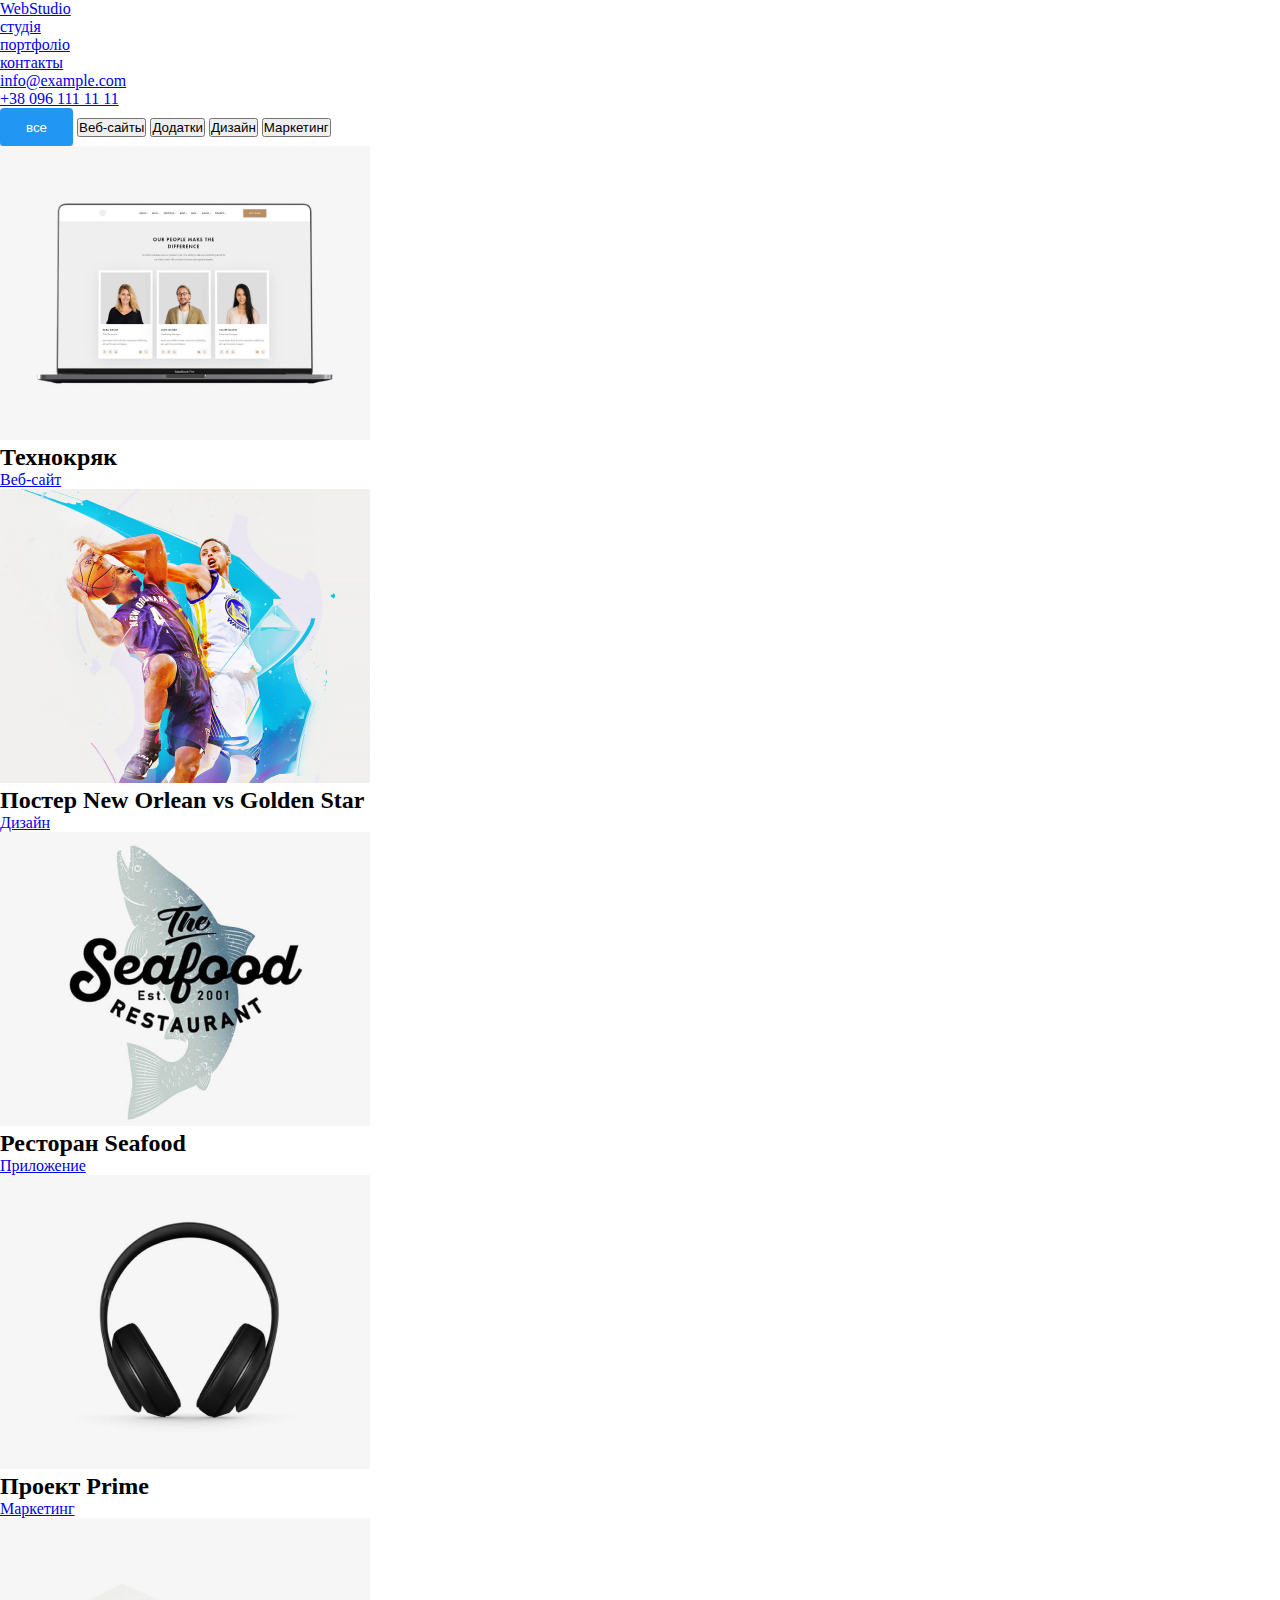
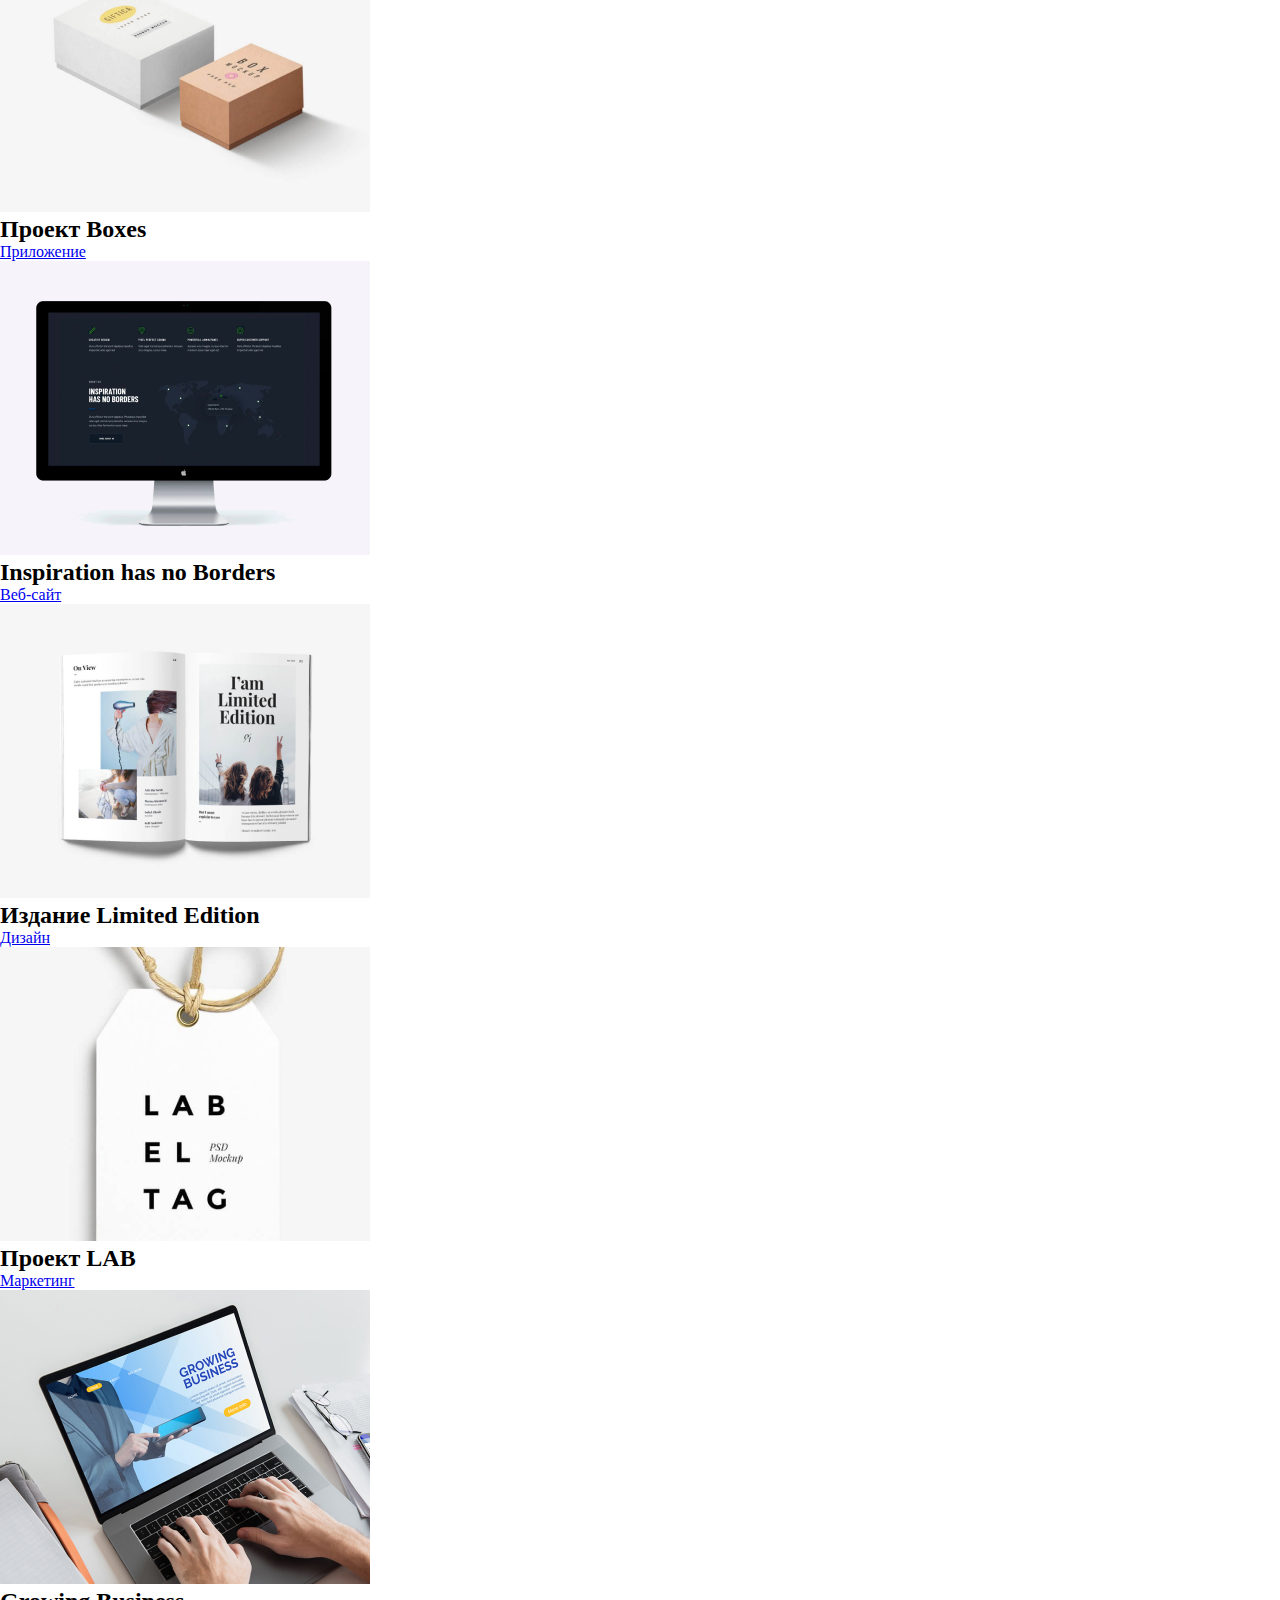
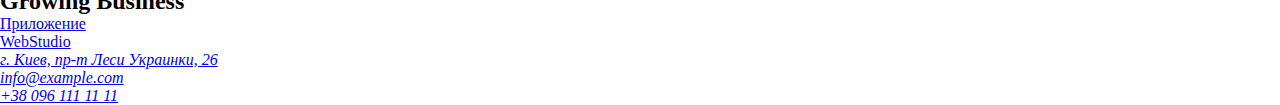
==== portfolio.html @ 1bbe21ba "исправил" ====
<!DOCTYPE html>
<html lang="ru">
<head>
    <meta charset="UTF-8">
    <meta http-equiv="X-UA-Compatible" content="IE=edge">
    <meta name="viewport" content="width=device-width, initial-scale=1.0">
    <title>Document</title>
    <link rel="stylesheet" href="css/styles.css">
</head>
<body>
    <header>
        <nav>
            <a href="./index.html">WebStudio</a>
            <ul>
                <li>
                    <a href="/index.html">студія</a>
                </li>
                <li>
                    <a href="./portfolio.html">портфоліо</a>
                </li>
                <li>
                    <a href="#">контакты</a>
                </li>
            </ul>
        </nav>
            <ul>
                <li>
                   <a class="link" href="mailto:info@devstudio.com">info@example.com</a>
               </li>
                <li>
                    <a href="tel:+380961111111">+38 096 111 11 11</a>
               </li>
            </ul>
    </header>
    <main>
        <section class="buttons">
            <button class="button2">все</button>
            <button class="button3">Веб-сайты</button>
            <button class="button4">Додатки</button>
            <button class="button5">Дизайн</button>
            <button class="button6">Маркетинг</button>
        </section>
        <section class="posters">
            <ul>
                <li>
                    <img src="./image/8.jpg" alt="технокряк" width="370">
                    <h2>
                        Технокряк
                    </h2>
                    <a href="#">Веб-сайт</a>
                </li>
                <li>
                    <img src="./image/9.jpg" alt="Постер New Orlean vs Golden Star" width="370">
                    <h2>
                        Постер New Orlean vs Golden Star
                    </h2>
                    <a href="#">Дизайн</a>
                </li>
                <li>
                    <img src="./image/10.jpg" alt="Ресторан Seafood" width="370">
                    <h2>
                        Ресторан Seafood
                    </h2>
                    <a href="#">Приложение</a>
                </li>
                <li>
                    <img src="./image/11.jpg" alt="Проект Prime" width="370">
                    <h2>
                        Проект Prime
                    </h2>
                    <a href="#">Маркетинг</a>
                </li>
                <li>
                    <img src="./image/12.jpg" alt="Проект Boxes" width="370">
                    <h2>
                        Проект Boxes
                    </h2>
                    <a href="#">Приложение</a>
                </li>
                <li>
                    <img src="./image/13.jpg" alt="Inspiration has no Borders" width="370">
                    <h2>
                        Inspiration has no Borders
                    </h2>
                    <a href="#">Веб-сайт</a>
                    <li>
                        <img src="./image/14.jpg" alt="Издание Limited Edition" width="370">
                        <h2>
                            Издание Limited Edition
                        </h2>
                        <a href="#">Дизайн</a>
                    </li>
                    <li>
                        <img src="./image/15.jpg" alt="Проект LAB" width="370">
                        <h2>
                            Проект LAB
                        </h2>
                        <a href="#">Маркетинг</a>
                    </li>
                    <li>
                        <img src="./image/16.jpg" alt="Growing Business">
                        <h2>
                            Growing Business
                        </h2>
                        <a href="#">Приложение</a>
                    </li>
                </li>
            </ul>
        </section>
        <footer" class="footer black2">
            <a href="./index.html">WebStudio</a>
            <address>
                <ul>
                    <li><a href="https://bit.ly/3pXMvUd" target="_blank" rel="noopener noreferrer">г. Киев, пр-т
                            Леси Украинки, 26</a> </li>
                    <li><a class="link" href="mailto:info@devstudio.com">info@example.com</a> </li>
                    <li><a href="tel:+380961111111">+38 096 111 11 11</a> </li>
                </ul>
            </address>
    </main>
</body>
</html>
---- css/styles.css ----
*{
    margin: 0%;
    padding: 0%;
    box-sizing: border-box;
}
.button 
{background: #2196F3;
    box-shadow: 0px 4px 4px rgba(0, 0, 0, 0.15);
    border-radius: 4px;
    color: #FFFFFF;
    width: 200px;
    height: 50px;
    border: 0;
}
.button:hover{
        background-color:#188ce8 ;
        color: #FFFFFF;
}
.section.black {
    background: #2F303A;
    color: rgb(255, 255, 255);
    transition: all 3
}
.footer.black {
    width: 1600px;
    height: 252px;
    background: #2F303A;
}
.button2
{background: #2196F3;
    width: 73px;
    height: 38px;
    color: #FFFFFF;
    border: 0;
    box-shadow: 0px 3px 1px rgba(0, 0, 0, 0.1), 0px 1px 2px rgba(0, 0, 0, 0.08), 0px 2px 2px rgba(0, 0, 0, 0.12);
    border-radius: 4px
}
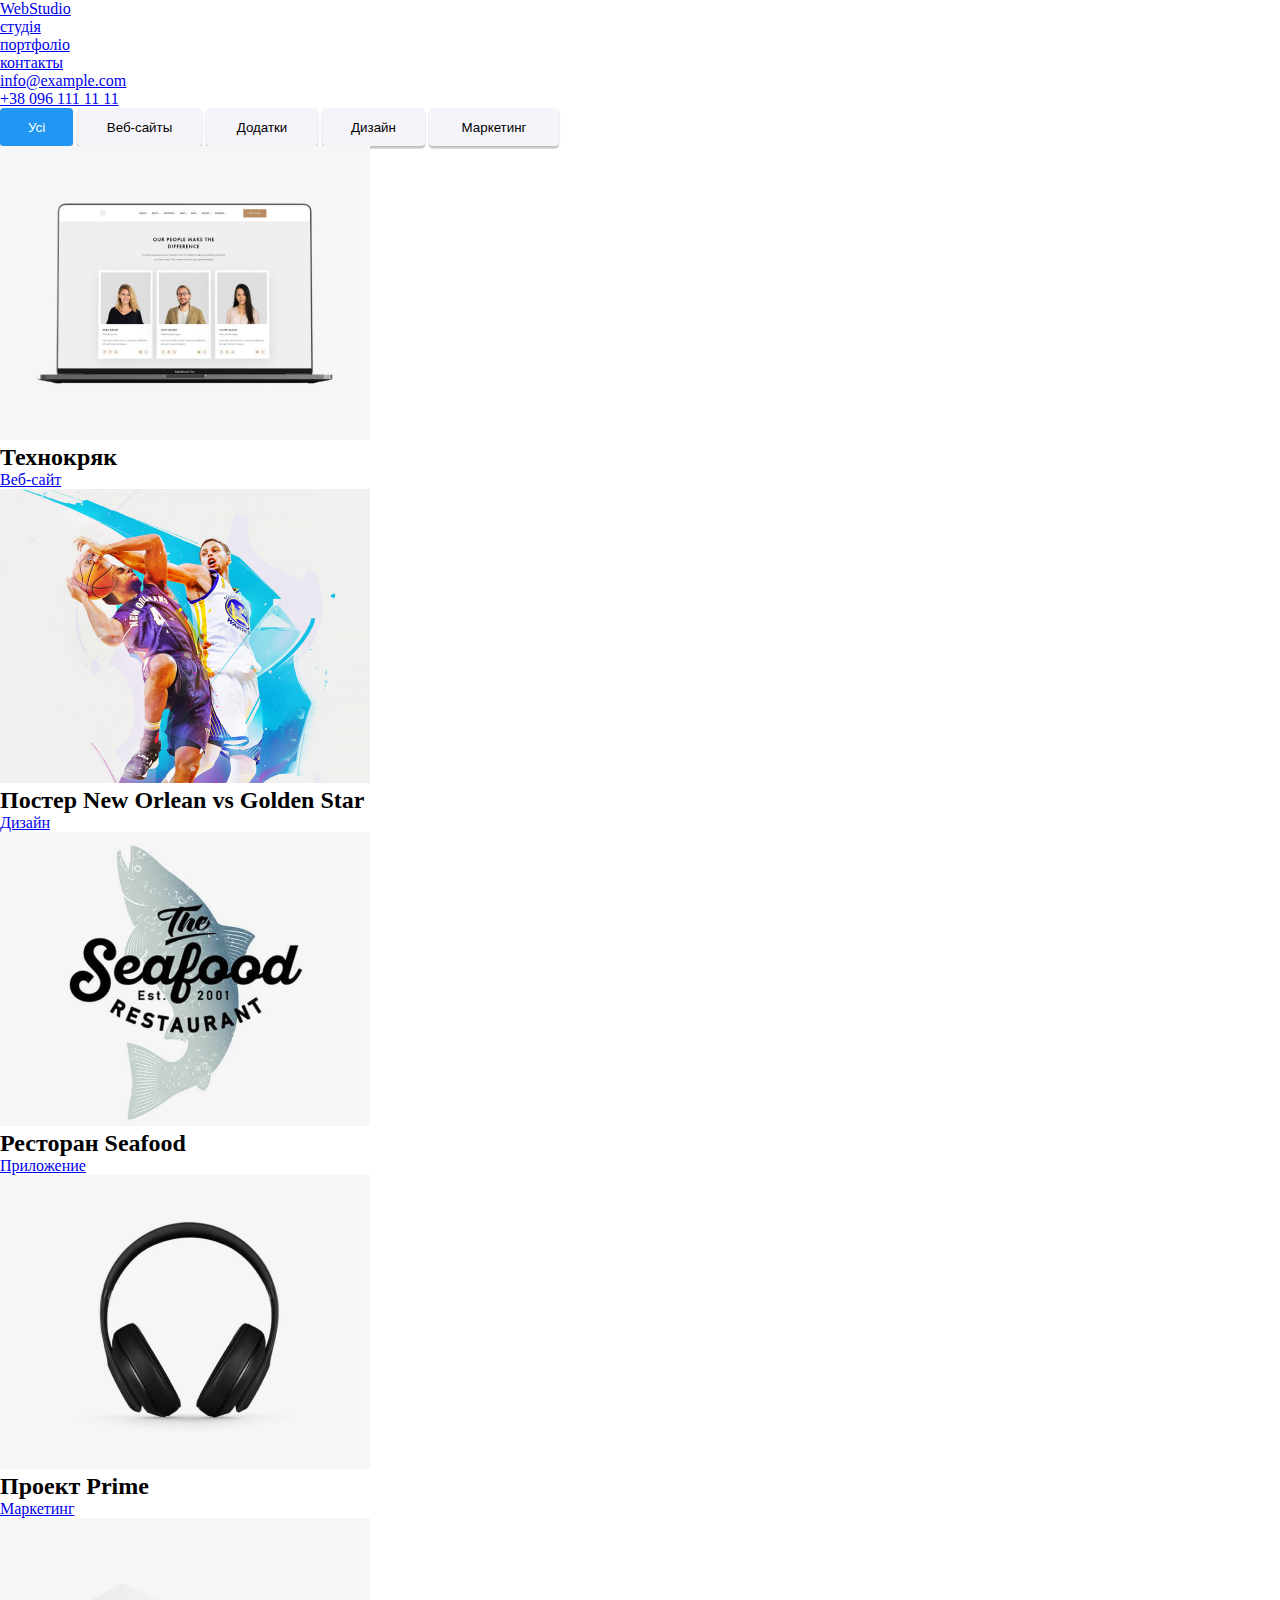
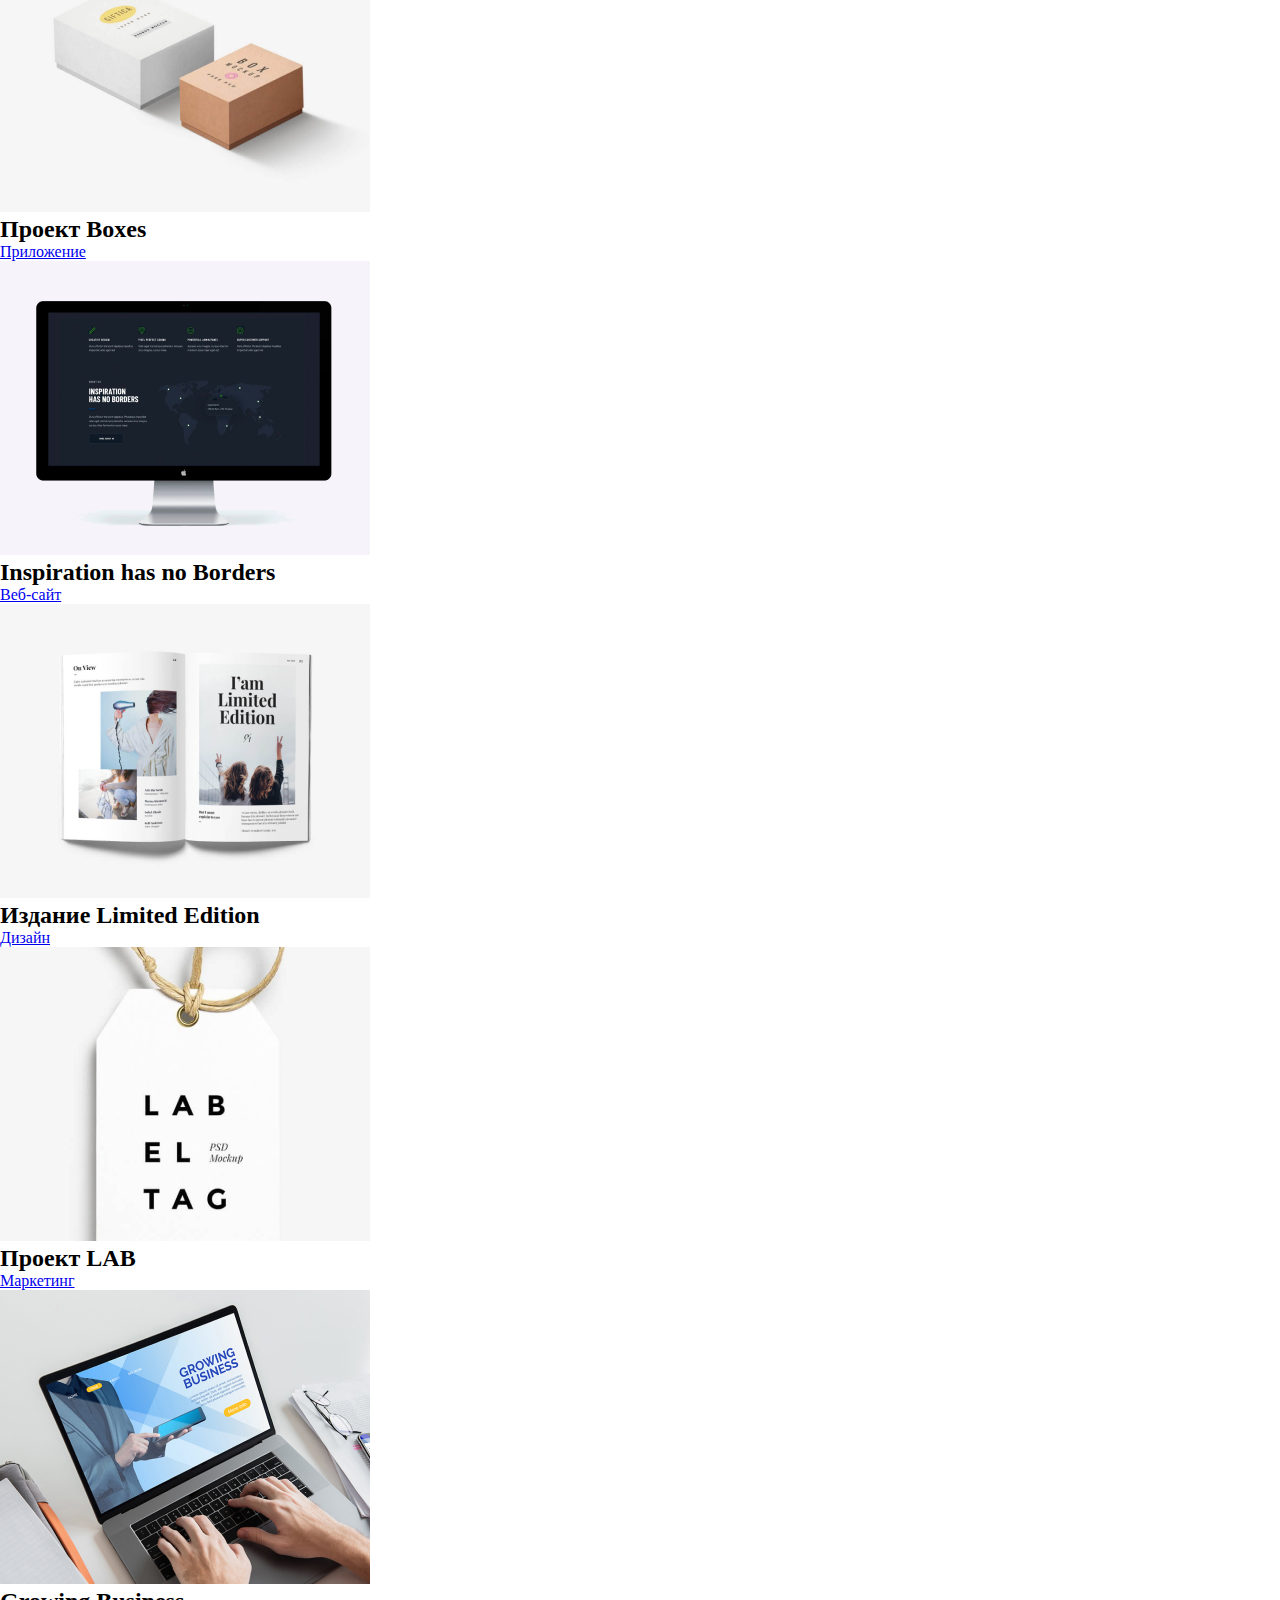
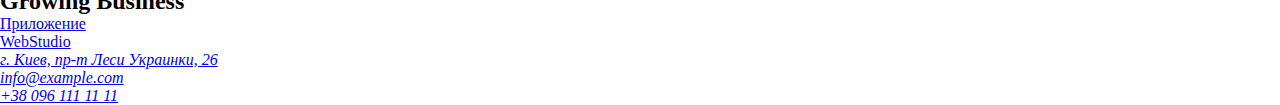
==== commit a18bfb9a: "добавил формы кнопкам к дз 2" ====
--- a/portfolio.html
+++ b/portfolio.html
@@ -35,7 +35,7 @@
     </header>
     <main>
         <section class="buttons">
-            <button class="button2">все</button>
+            <button class="button2">Усі</button>
             <button class="button3">Веб-сайты</button>
             <button class="button4">Додатки</button>
             <button class="button5">Дизайн</button>
--- a/css/styles.css
+++ b/css/styles.css
@@ -34,4 +34,36 @@
     border: 0;
     box-shadow: 0px 3px 1px rgba(0, 0, 0, 0.1), 0px 1px 2px rgba(0, 0, 0, 0.08), 0px 2px 2px rgba(0, 0, 0, 0.12);
     border-radius: 4px
+}
+.button3 {
+    width: 125px;
+    height: 38px;
+    background: #F5F4FA;
+    border-radius: 4px;
+    border: 0;
+    box-shadow: 0px 3px 1px rgba(0, 0, 0, 0.1), 0px 1px 2px rgba(0, 0, 0, 0.08), 0px 2px 2px rgba(0, 0, 0, 0.12);
+}
+.button4 {
+    width: 112px;
+    height: 38px;
+    background: #F5F4FA;
+    border-radius: 4px;
+    border: 0;
+    box-shadow: 0px 3px 1px rgba(0, 0, 0, 0.1), 0px 1px 2px rgba(0, 0, 0, 0.08), 0px 2px 2px rgba(0, 0, 0, 0.12);
+}
+.button5 {
+    width: 103px;
+    height: 38px;
+    background: #F5F4FA;
+    border-radius: 4px;
+    border: 0;
+    box-shadow: 0px 3px 1px rgba(0, 0, 0, 0.1), 0px 1px 2px rgba(0, 0, 0, 0.08), 0px 2px 2px rgba(0, 0, 0, 0.12);
+}
+.button6 {
+    width: 130px;
+    height: 38px;
+    background: #F5F4FA;
+    border-radius: 4px;
+    border: 0;
+    box-shadow: 0px 3px 1px rgba(0, 0, 0, 0.1), 0px 1px 2px rgba(0, 0, 0, 0.08), 0px 2px 2px rgba(0, 0, 0, 0.12);
 }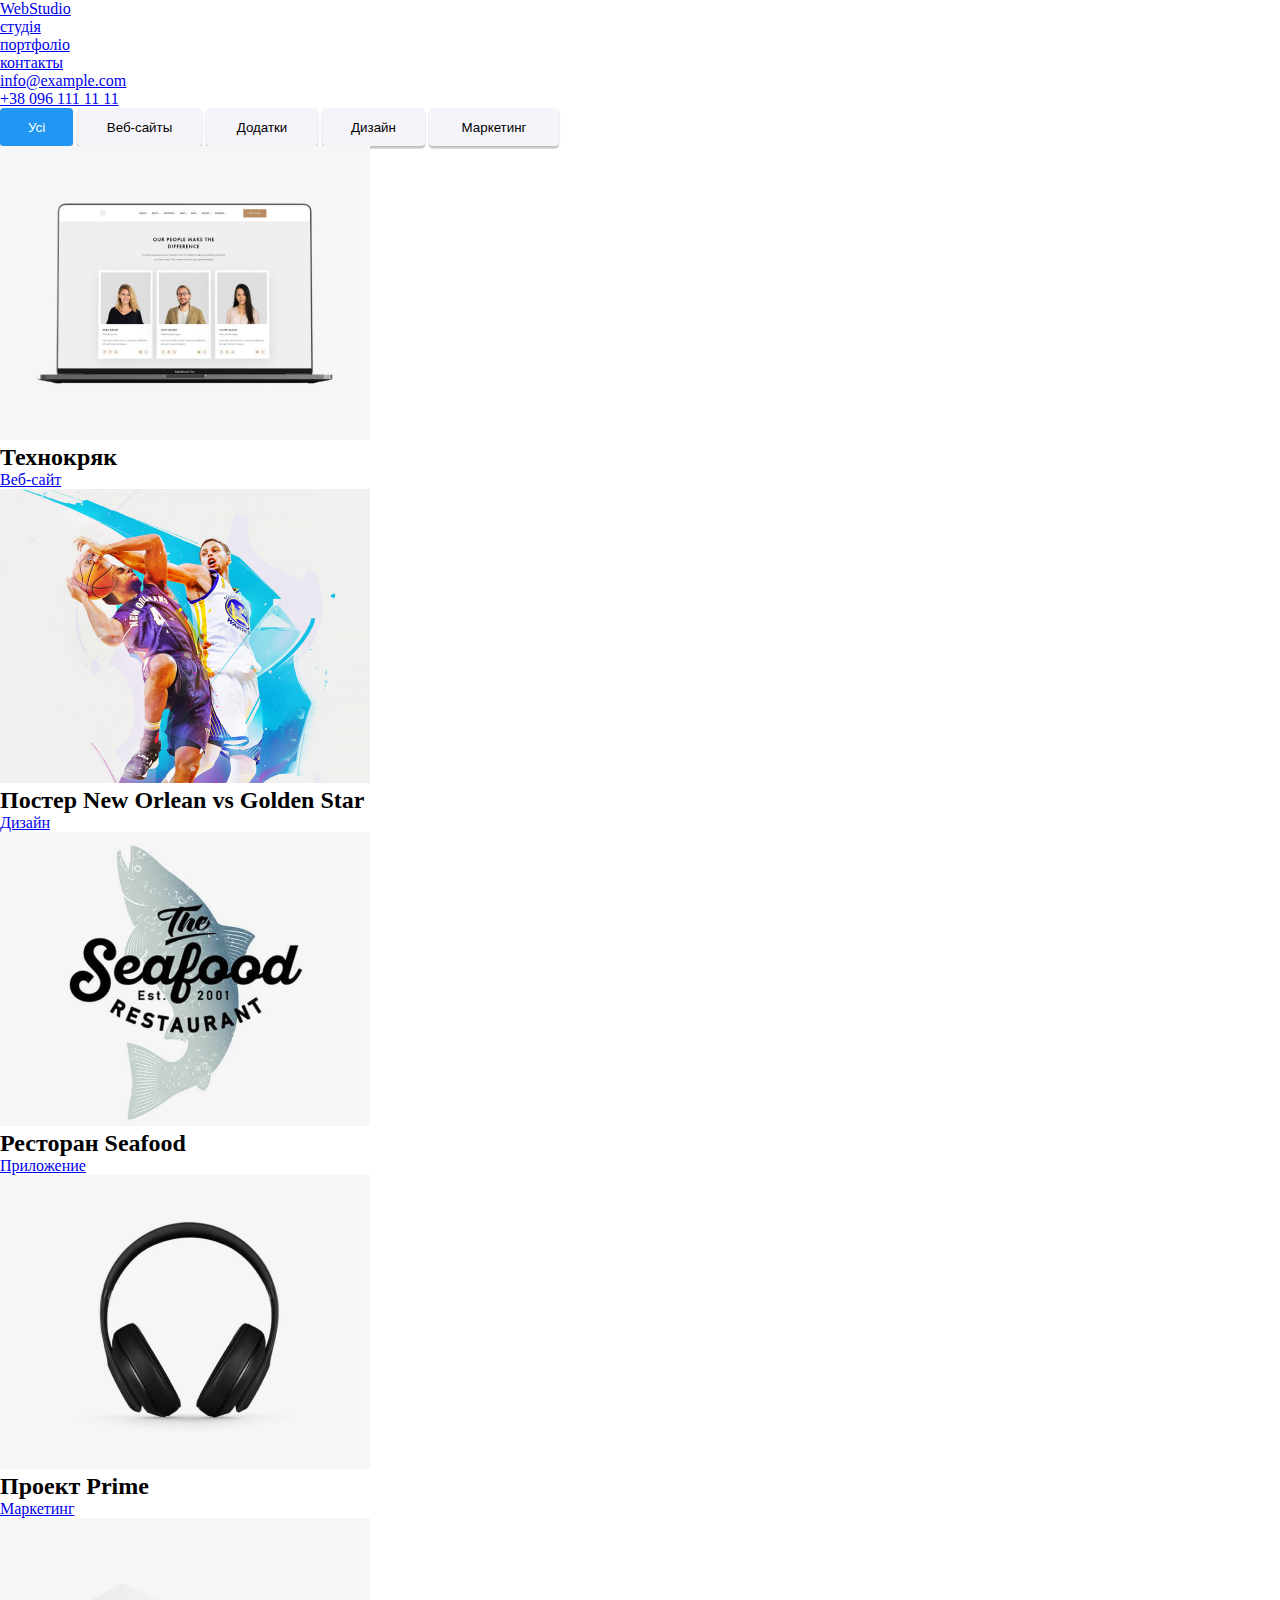
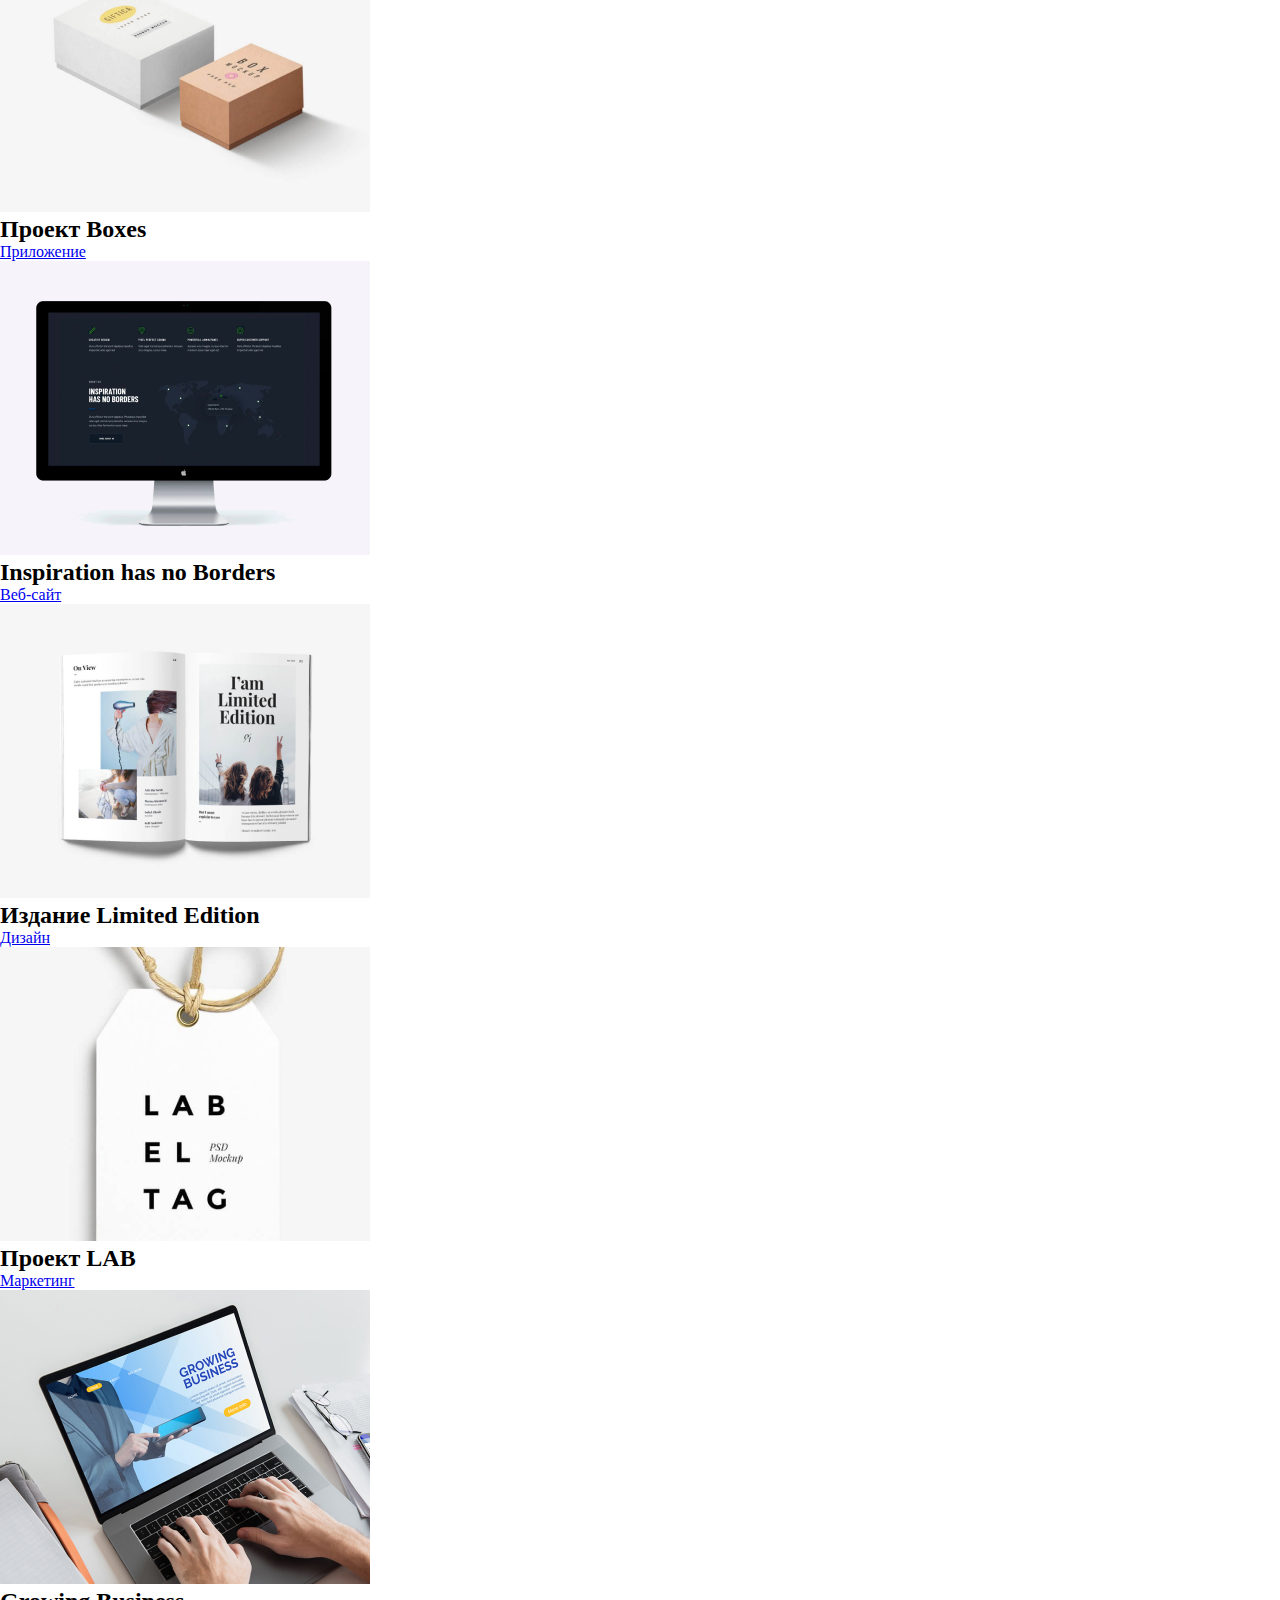
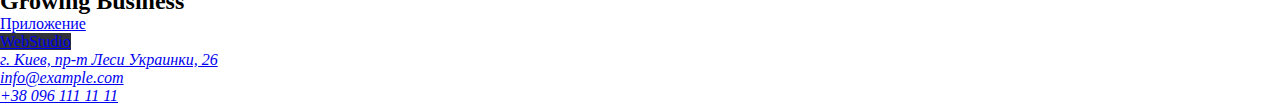
==== commit a4b70d01: "баги" ====
--- a/portfolio.html
+++ b/portfolio.html
@@ -14,7 +14,7 @@
             <a href="./index.html">WebStudio</a>
             <ul>
                 <li>
-                    <a href="/index.html">студія</a>
+                    <a href="./index.html">студія</a>
                 </li>
                 <li>
                     <a href="./portfolio.html">портфоліо</a>
@@ -108,7 +108,8 @@
                 </li>
             </ul>
         </section>
-        <footer" class="footer black2">
+    </main>
+        <footer" class="footer-black">
             <a href="./index.html">WebStudio</a>
             <address>
                 <ul>
@@ -118,6 +119,5 @@
                     <li><a href="tel:+380961111111">+38 096 111 11 11</a> </li>
                 </ul>
             </address>
-    </main>
 </body>
 </html>--- a/css/styles.css
+++ b/css/styles.css
@@ -21,10 +21,11 @@
     color: rgb(255, 255, 255);
     transition: all 3
 }
-.footer.black {
+.footer-black {
     width: 1600px;
     height: 252px;
     background: #2F303A;
+    
 }
 .button2
 {background: #2196F3;
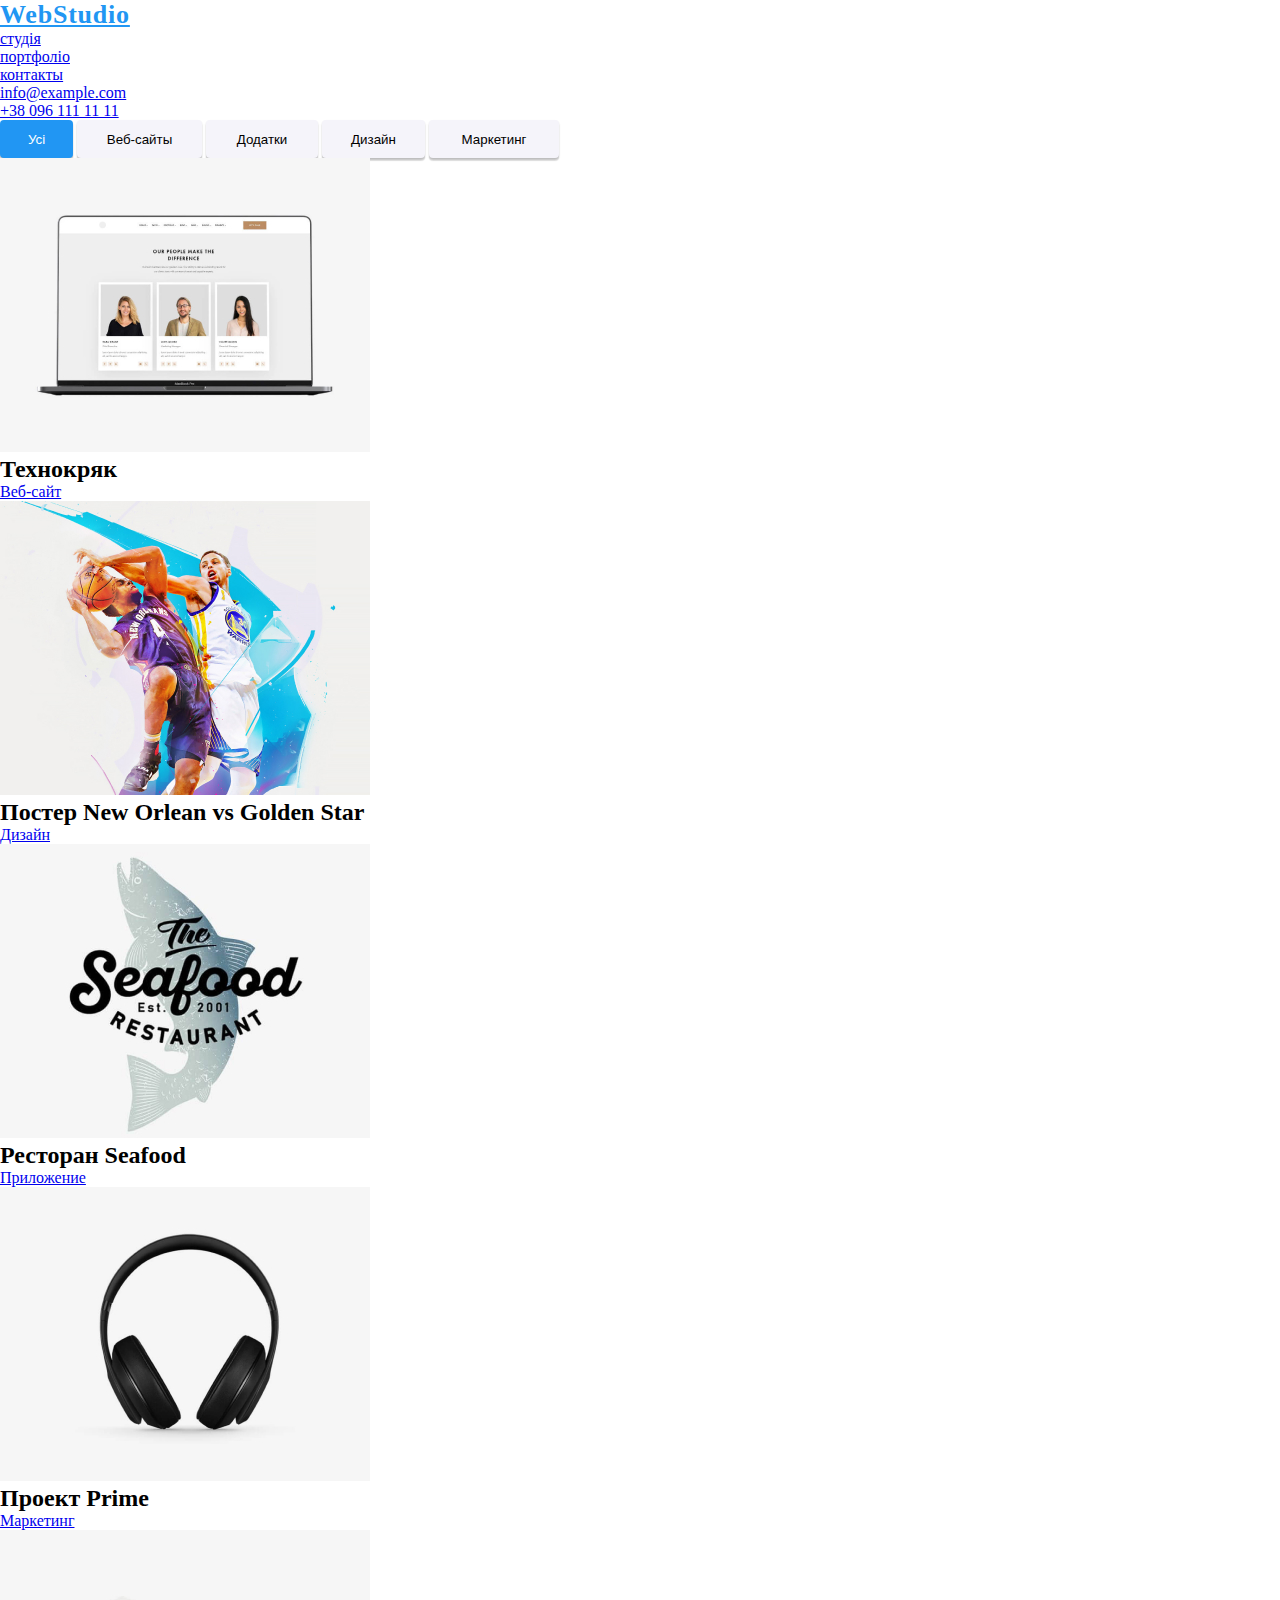
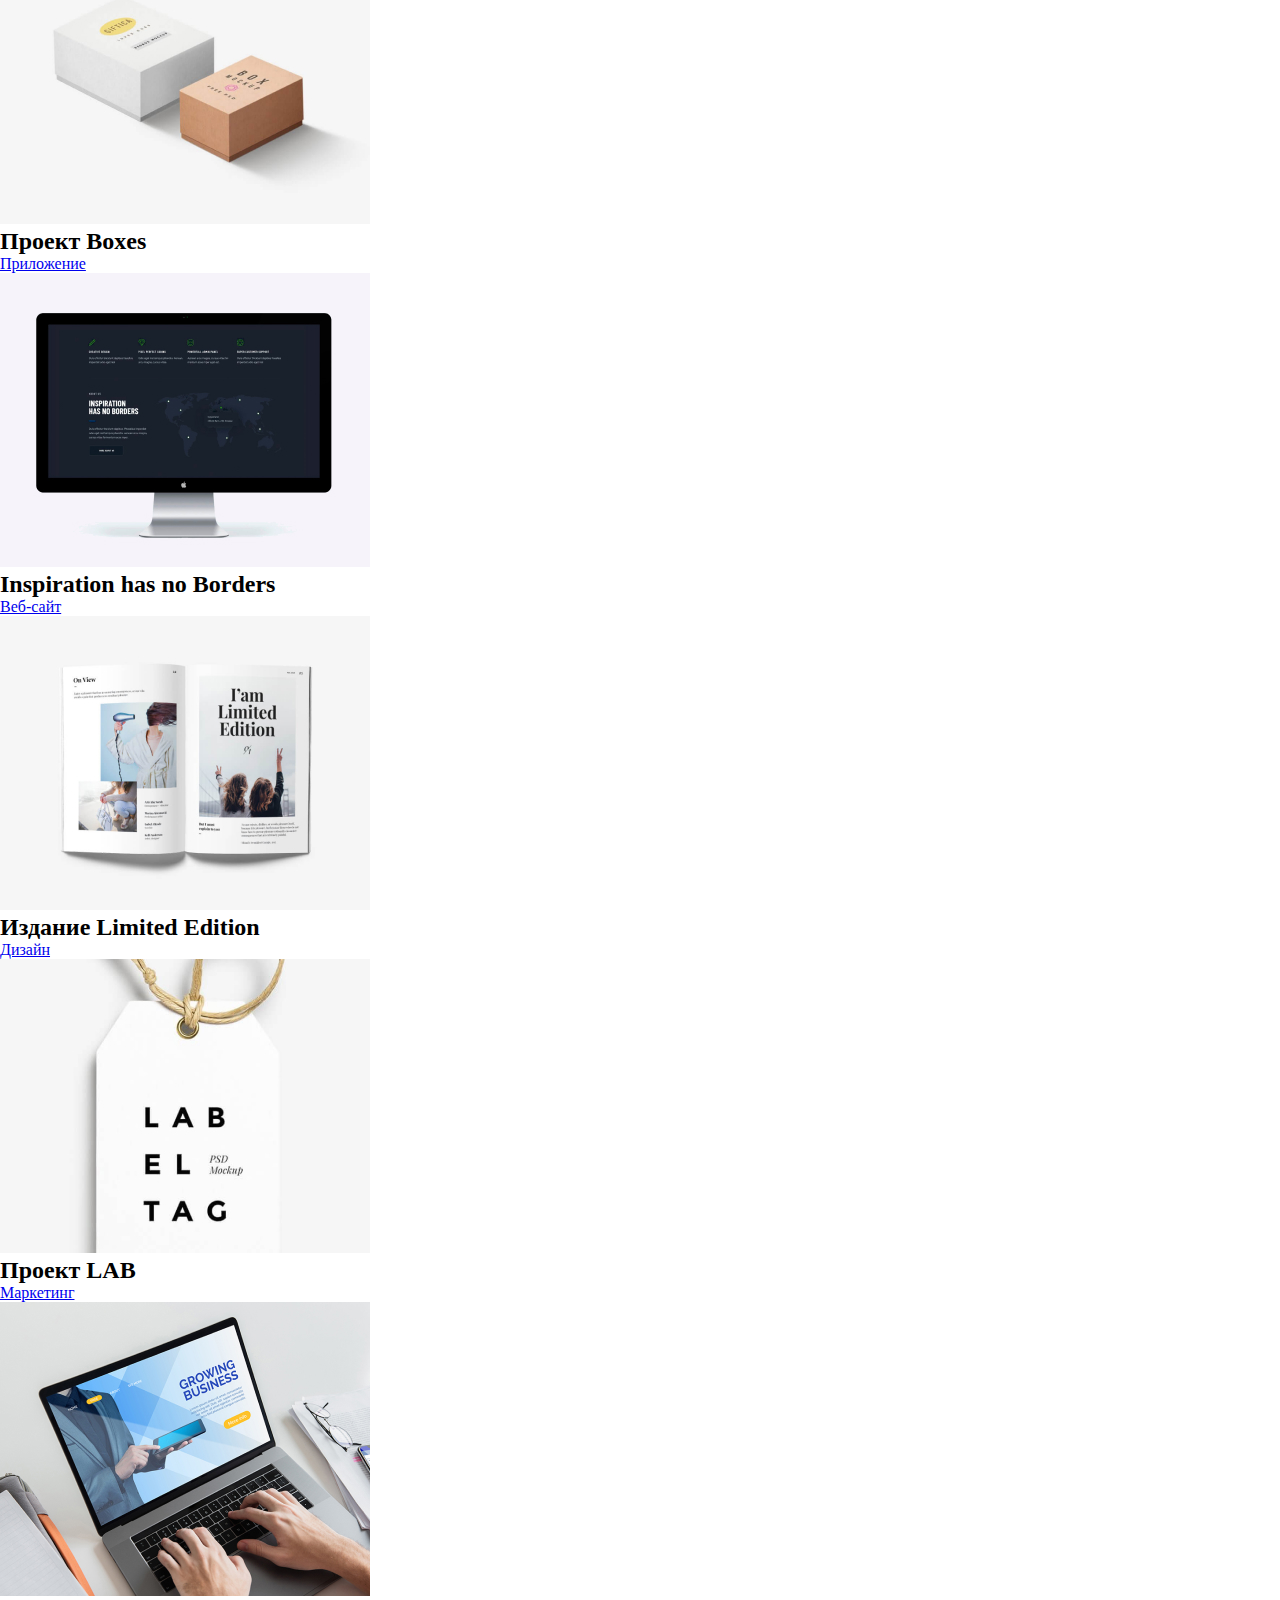
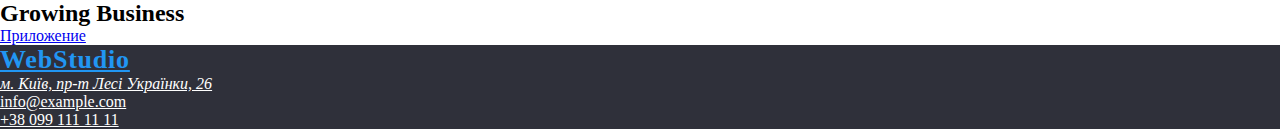
==== commit 85ebeefe: "Баги по дз2" ====
--- a/portfolio.html
+++ b/portfolio.html
@@ -11,7 +11,7 @@
 <body>
     <header>
         <nav>
-            <a href="./index.html">WebStudio</a>
+            <a class="logo" href="./index.html">WebStudio</a>
             <ul>
                 <li>
                     <a href="./index.html">студія</a>
@@ -109,15 +109,28 @@
             </ul>
         </section>
     </main>
-        <footer" class="footer-black">
-            <a href="./index.html">WebStudio</a>
-            <address>
+            <footer class="footer-black">
                 <ul>
-                    <li><a href="https://bit.ly/3pXMvUd" target="_blank" rel="noopener noreferrer">г. Киев, пр-т
-                            Леси Украинки, 26</a> </li>
-                    <li><a class="link" href="mailto:info@devstudio.com">info@example.com</a> </li>
-                    <li><a href="tel:+380961111111">+38 096 111 11 11</a> </li>
+                    <li>
+                        <a class="logo" href="./index.html">WebStudio </a>
+                    </li>
                 </ul>
-            </address>
+                <address>
+                    <ul>
+                        <li>
+                            <a class="map" href="https://goo.gl/maps/CPtrU1FHBa2aNyZL9" target="_blank"
+                                rel="noopener noreferrer nofollow">м. Київ, пр-т Лесі Українки, 26</a>
+                        </li>
+                    </ul>
+                </address>
+                <ul>
+                    <li>
+                        <a class="contacts-footer" href="mailto:info@example.com">info@example.com</a>
+                    </li>
+                    <li>
+                        <a class="contacts-footer" href="tel:+380991111111">+38 099 111 11 11</a>
+                    </li>
+                </ul>
+            </footer>
 </body>
 </html>--- a/css/styles.css
+++ b/css/styles.css
@@ -22,10 +22,23 @@
     transition: all 3
 }
 .footer-black {
-    width: 1600px;
-    height: 252px;
+    color: rgb(255, 255, 255);
     background: #2F303A;
-    
+    transition: all 3
+}
+.map {
+    color: #FFFFFF;
+}
+.contacts-footer {
+    color: #FFFFFF;
+}
+.logo{
+font-family: 'Raleway';
+    font-style: normal;
+    font-weight: 700;
+    font-size: 26px;
+    letter-spacing: 0.03em;
+    color: #2196F3;
 }
 .button2
 {background: #2196F3;
